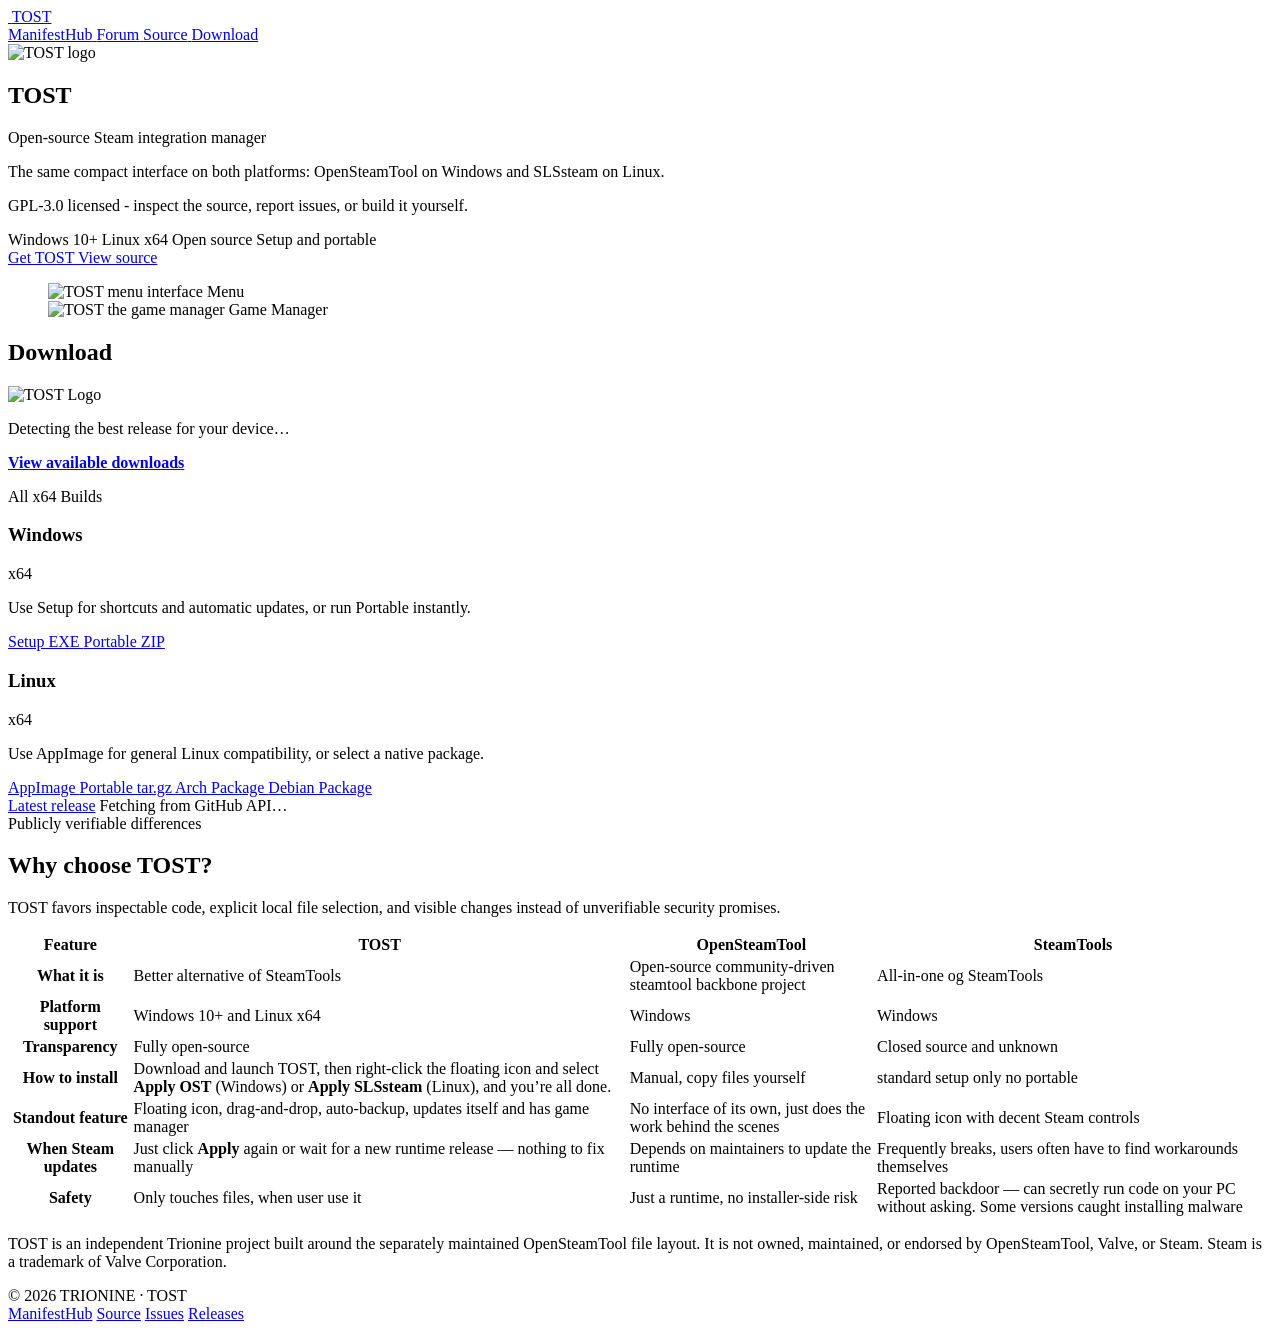
==== tost/index.html @ 63d1abe6 "feat: add lua-map.json dataset and update database search pages and documentation" ====
<!doctype html>
<html lang="en">
  <head>
    <meta charset="UTF-8" />
    <meta name="viewport" content="width=device-width, initial-scale=1.0" />
    <title>TOST - Steam integration manager for Windows and Linux</title>
    <link rel="icon" type="image/png" href="../assets/TOST/tost-logo.png" />
    <meta
      name="description"
      content="Download TOST, an open-source Steam integration manager for Windows and Linux."
    />
    <meta
      name="keywords"
      content="TOST download, OpenSteamTool, SLSsteam, Steam tools, Windows installer, Linux AppImage, portable download"
    />
    <meta name="robots" content="index, follow" />
    <link rel="canonical" href="https://manifesthub.trionine.com/tost/" />
    <meta property="og:type" content="website" />
    <meta property="og:url" content="https://manifesthub.trionine.com/tost/" />
    <meta
      property="og:title"
      content="TOST - Steam integration manager for Windows and Linux"
    />
    <meta
      property="og:description"
      content="A compact Steam integration manager for OpenSteamTool on Windows and SLSsteam on Linux."
    />
    <meta
      property="og:image"
      content="https://manifesthub.trionine.com/assets/TOST/TOST.png"
    />
    <meta property="og:site_name" content="ManifestHub" />
    <meta name="twitter:card" content="summary_large_image" />
    <meta
      name="twitter:title"
      content="TOST - Steam integration manager for Windows and Linux"
    />
    <meta
      name="twitter:description"
      content="A compact Steam integration manager for OpenSteamTool on Windows and SLSsteam on Linux."
    />
    <meta
      name="twitter:image"
      content="https://manifesthub.trionine.com/assets/TOST/TOST.png"
    />
    <script type="application/ld+json">
      {
        "@context": "https://schema.org",
        "@type": "SoftwareApplication",
        "name": "TOST",
        "applicationCategory": "UtilityApplication",
        "operatingSystem": "Windows 10, Windows 11, Linux",
        "url": "https://manifesthub.trionine.com/tost/",
        "downloadUrl": "https://github.com/sadabx/TOST/releases/latest/download/TOST-win-Setup.exe",
        "image": "https://manifesthub.trionine.com/assets/TOST/TOST.png",
        "description": "TOST is an open-source Steam integration manager for OpenSteamTool on Windows and SLSsteam on Linux."
      }
    </script>
    <link rel="preconnect" href="https://cdnjs.cloudflare.com" />
    <link
      rel="stylesheet"
      href="https://cdnjs.cloudflare.com/ajax/libs/font-awesome/7.3.0/css/all.min.css"
      integrity="sha384-sTlsophtwz/I4myskS3OIJf5VvEojkXKZyBTWZm0YD/K1pN7C5wpBPLyrsbr1SU2"
      crossorigin="anonymous"
    />
    <link rel="stylesheet" href="../src/styles/core/base.css?v=1.0" />
    <link rel="stylesheet" href="../src/styles/shared/components.css?v=1.1" />
    <link rel="stylesheet" href="../src/styles/shared/layout.css?v=1.2" />
    <link rel="stylesheet" href="../src/styles/pages/tost.css?v=1.2" />
  </head>

  <body class="tost-page">
    <nav class="site-nav" aria-label="TOST navigation">
      <a class="site-nav-brand" href="./" aria-label="TOST home">
        <img src="../assets/TOST/tost-logo.png" alt="" />
        <span>TOST</span>
      </a>
      <div class="site-nav-right">
        <div class="site-nav-links">
          <a class="site-nav-link" href="../">
            <i class="fa-solid fa-house"></i>
            <span>ManifestHub</span>
          </a>
          <a class="site-nav-link" href="../forum/">
            <i class="fa-regular fa-comments" aria-hidden="true"></i>
            <span>Forum</span>
          </a>
          <a
            class="site-nav-link"
            href="https://github.com/sadabx/TOST"
            target="_blank"
            rel="noopener noreferrer"
          >
            <i class="fa-brands fa-github"></i>
            <span>Source</span>
          </a>
          <a class="site-nav-action" href="#downloads">
            <i class="fa-solid fa-download"></i>
            Download
          </a>
        </div>
      </div>
    </nav>
    <div class="tost-shell">
      <main>
        <section class="tost-hero" aria-labelledby="tost-title">
          <div class="tost-hero-logo">
            <img src="../assets/TOST/tost-logo.png" alt="TOST logo" />
            <h1 id="tost-title">TO<span>ST</span></h1>
          </div>
          <p class="tost-kicker">Open-source Steam integration manager</p>
          <p class="tost-intro">
            The same compact interface on both platforms: OpenSteamTool on
            Windows and SLSsteam on Linux.
          </p>
          <p class="tost-source-note">
            <i class="fa-brands fa-github" aria-hidden="true"></i>
            GPL-3.0 licensed - inspect the source, report issues, or build it
            yourself.
          </p>
          <div class="tost-meta" aria-label="Platform details">
            <span><i class="fa-brands fa-windows"></i> Windows 10+</span>
            <span><i class="fa-brands fa-linux"></i> Linux x64</span>
            <span><i class="fa-solid fa-code-branch"></i> Open source</span>
            <span><i class="fa-solid fa-box-open"></i> Setup and portable</span>
          </div>
          <div class="tost-hero-actions">
            <a class="tost-button btn-primary" href="#downloads">
              <i class="fa-solid fa-download"></i>
              Get TOST
            </a>
            <a
              class="tost-button btn-secondary"
              href="https://github.com/sadabx/TOST"
              target="_blank"
              rel="noopener noreferrer"
            >
              <i class="fa-brands fa-github"></i>
              View source
            </a>
          </div>
          <figure class="tost-product-shot">
            <div class="tost-product-image">
              <img
                src="../assets/TOST/TOST.png"
                alt="TOST menu interface"
                width="580"
                height="566"
              />
              <span>Menu</span>
            </div>
            <div class="tost-product-image">
              <img
                src="../assets/TOST/game-manager.png"
                alt="TOST the game manager"
                width="867"
                height="586"
              />
              <span>Game Manager</span>
            </div>
          </figure>
        </section>
        <section
          class="tost-section"
          id="downloads"
          aria-labelledby="downloads-title"
        >
          <div class="tost-download-panel">
            <div class="tost-download-title-row">
              <h2 id="downloads-title">Download</h2>
              <img src="../assets/TOST/tost-logo.png" alt="TOST Logo" />
            </div>

            <div class="tost-recommended-download">
              <p data-recommendation-copy>
                Detecting the best release for your device&hellip;
              </p>
              <a
                class="tost-recommended-button"
                data-recommended-download
                href="https://github.com/sadabx/TOST/releases/latest"
              >
                <i class="fa-solid fa-download" aria-hidden="true"></i>
                <strong data-recommended-label>View available downloads</strong>
              </a>
            </div>

            <p class="tost-other-downloads">All x64 Builds</p>
            <div class="tost-platform-grid">
              <!-- Windows Card -->
              <article class="tost-platform-card" data-platform-card="windows">
                <div class="tost-platform-heading">
                  <i class="fa-brands fa-windows" aria-hidden="true"></i>
                  <div>
                    <h3>Windows</h3>
                    <span>x64</span>
                  </div>
                  <span
                    class="tost-detected-platform"
                    data-platform-badge
                    hidden
                    >Detected</span
                  >
                </div>
                <p>
                  Use Setup for shortcuts and automatic updates, or run Portable
                  instantly.
                </p>
                <div class="tost-platform-downloads">
                  <a
                    data-release-asset="win-setup"
                    href="https://github.com/sadabx/TOST/releases/latest"
                  >
                    <i class="fa-solid fa-download" aria-hidden="true"></i>
                    Setup EXE
                  </a>
                  <a
                    data-release-asset="win-portable"
                    href="https://github.com/sadabx/TOST/releases/latest"
                  >
                    <i class="fa-solid fa-file-zipper" aria-hidden="true"></i>
                    Portable ZIP
                  </a>
                </div>
              </article>

              <!-- Linux Card -->
              <article class="tost-platform-card" data-platform-card="linux">
                <div class="tost-platform-heading">
                  <i class="fa-brands fa-linux" aria-hidden="true"></i>
                  <div>
                    <h3>Linux</h3>
                    <span>x64</span>
                  </div>
                  <span
                    class="tost-detected-platform"
                    data-platform-badge
                    hidden
                    >Detected</span
                  >
                </div>
                <p>
                  Use AppImage for general Linux compatibility, or select a
                  native package.
                </p>
                <div class="tost-platform-downloads">
                  <a
                    data-release-asset="appimage"
                    href="https://github.com/sadabx/TOST/releases/latest"
                  >
                    <i
                      class="fa-solid fa-file-arrow-down"
                      aria-hidden="true"
                    ></i>
                    AppImage
                  </a>
                  <a
                    data-release-asset="linux-portable"
                    href="https://github.com/sadabx/TOST/releases/latest"
                  >
                    <i class="fa-solid fa-file-zipper" aria-hidden="true"></i>
                    Portable tar.gz
                  </a>
                  <a
                    data-release-asset="arch"
                    href="https://github.com/sadabx/TOST/releases/latest"
                  >
                    <i class="fa-brands fa-arch-linux" aria-hidden="true"></i>
                    Arch Package
                  </a>
                  <a
                    data-release-asset="deb"
                    href="https://github.com/sadabx/TOST/releases/latest"
                  >
                    <i class="fa-brands fa-debian" aria-hidden="true"></i>
                    Debian Package
                  </a>
                </div>
              </article>
            </div>

            <div class="tost-release-meta" aria-live="polite">
              <a
                data-release-link
                href="https://github.com/sadabx/TOST/releases/latest"
                >Latest release</a
              >
              <span data-release-status>Fetching from GitHub API&hellip;</span>
            </div>
          </div>
        </section>
        <section
          class="tost-section"
          id="comparison"
          aria-labelledby="comparison-title"
        >
          <div class="tost-section-heading">
            <span class="tost-eyebrow">Publicly verifiable differences</span>
            <h2 id="comparison-title">Why choose TOST?</h2>
            <p>
              TOST favors inspectable code, explicit local file selection, and
              visible changes instead of unverifiable security promises.
            </p>
          </div>
          <div class="tost-comparison-wrap">
            <table class="tost-comparison">
              <thead>
                <tr>
                  <th scope="col">Feature</th>
                  <th scope="col">TOST</th>
                  <th scope="col">OpenSteamTool</th>
                  <th scope="col">SteamTools</th>
                </tr>
              </thead>
              <tbody>
                <tr>
                  <th scope="row">What it is</th>
                  <td>Better alternative of SteamTools</td>
                  <td>
                    Open-source community-driven steamtool backbone project
                  </td>
                  <td>All-in-one og SteamTools</td>
                </tr>
                <!-- <tr>
                  <th scope="row">Do you need anything else?</th>
                  <td>Yes, works alongside OpenSteamTool</td>
                  <td>No</td>
                  <td>No</td>
                </tr> -->
                <tr>
                  <th scope="row">Platform support</th>
                  <td class="positive">Windows 10+ and Linux x64</td>
                  <td>Windows</td>
                  <td>Windows</td>
                </tr>
                <tr>
                  <th scope="row">Transparency</th>
                  <td class="positive">Fully open-source</td>
                  <td class="positive">Fully open-source</td>
                  <td class="negative">Closed source and unknown</td>
                </tr>
                <tr>
                  <th scope="row">How to install</th>
                  <td>
                    Download and launch TOST, then right-click the floating icon
                    and select <strong>Apply OST</strong> (Windows) or
                    <strong>Apply SLSsteam</strong> (Linux), and you’re all done.
                  </td>
                  <td class="negative">Manual, copy files yourself</td>
                  <td>standard setup only no portable</td>
                </tr>
                <tr>
                  <th scope="row">Standout feature</th>
                  <td class="positive">
                    Floating icon, drag-and-drop, auto-backup, updates itself
                    and has game manager
                  </td>
                  <td>
                    No interface of its own, just does the work behind the
                    scenes
                  </td>
                  <td>Floating icon with decent Steam controls</td>
                </tr>
                <tr>
                  <th scope="row">When Steam updates</th>
                  <td class="positive">
                    Just click <strong>Apply</strong> again or wait for a new
                    runtime release &mdash; nothing to fix manually
                  </td>
                  <td>Depends on maintainers to update the runtime</td>
                  <td class="negative">
                    Frequently breaks, users often have to find workarounds
                    themselves
                  </td>
                </tr>
                <tr>
                  <th scope="row">Safety</th>
                  <td class="positive">Only touches files, when user use it</td>
                  <td>Just a runtime, no installer-side risk</td>
                  <td class="negative">
                    Reported backdoor — can secretly run code on your PC without
                    asking. Some versions caught installing malware
                  </td>
                </tr>
              </tbody>
            </table>
          </div>
          <p class="tost-note">
            TOST is an independent Trionine project built around the separately
            maintained OpenSteamTool file layout. It is not owned, maintained,
            or endorsed by OpenSteamTool, Valve, or Steam. Steam is a trademark
            of Valve Corporation.
          </p>
        </section>
      </main>
    </div>
    <footer class="tost-footer">
      <div class="tost-shell tost-footer-inner">
        <span>© 2026 TRIONINE · TOST</span>
        <div class="tost-footer-links">
          <a href="../">ManifestHub</a>
          <a
            href="https://github.com/sadabx/TOST"
            target="_blank"
            rel="noopener noreferrer"
            >Source</a
          >
          <a
            href="https://github.com/sadabx/TOST/issues"
            target="_blank"
            rel="noopener noreferrer"
            >Issues</a
          >
          <a
            href="https://github.com/sadabx/TOST/releases/latest"
            target="_blank"
            rel="noopener noreferrer"
            >Releases</a
          >
        </div>
      </div>
    </footer>
    <script src="../src/pages/tost/downloads.js?v=1.1" defer></script>
  </body>
</html>
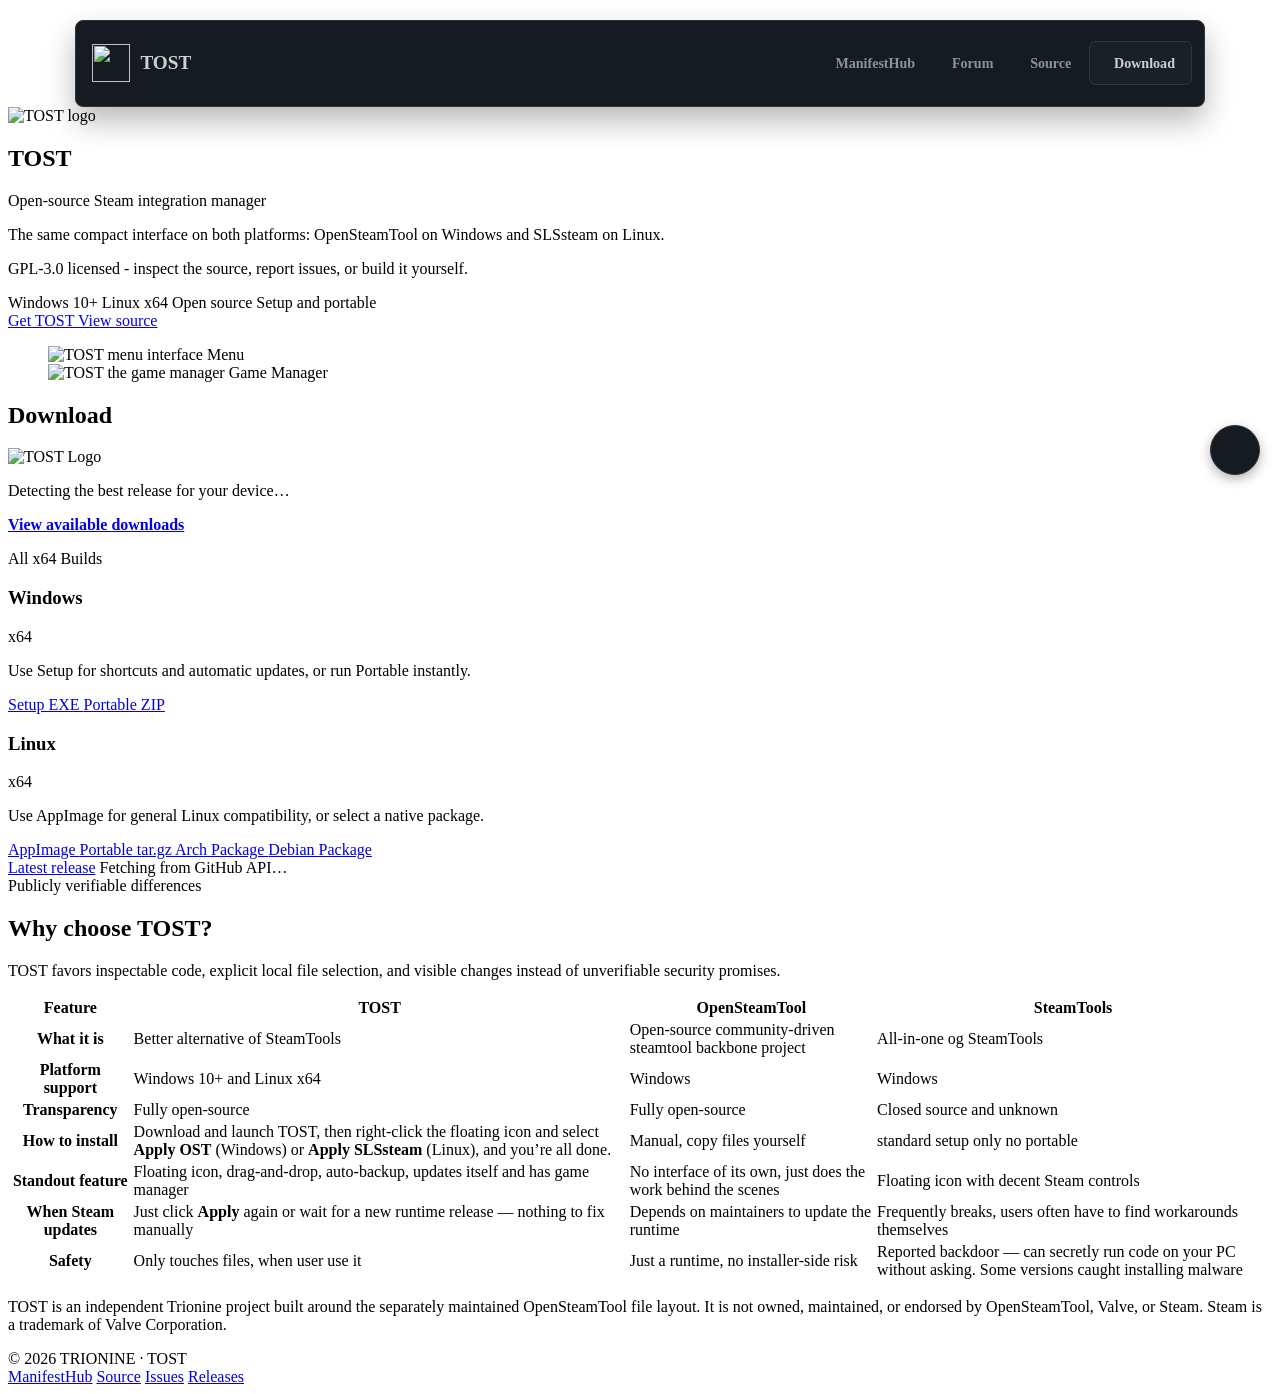
==== commit 62098026: "feat: add FAQ database schema, admin management, and UI components" ====
--- a/tost/index.html
+++ b/tost/index.html
@@ -420,6 +420,22 @@
         </div>
       </div>
     </footer>
+
+    <!-- Floating Discord Shortcut -->
+    <div class="floating-sidebar">
+      <a
+        href="https://discord.com/invite/x6AjUMngpF"
+        target="_blank"
+        rel="noopener noreferrer"
+        class="floating-btn"
+        title="Discord"
+        aria-label="Join our Discord community"
+      >
+        <i class="fab fa-discord"></i>
+        <span class="btn-label">Discord</span>
+      </a>
+    </div>
+
     <script src="../src/pages/tost/downloads.js?v=1.1" defer></script>
   </body>
 </html>
--- a/src/styles/shared/components.css
+++ b/src/styles/shared/components.css
@@ -0,0 +1,1937 @@
+/* Modals */
+.modal-overlay {
+  position: fixed;
+  top: 0;
+  left: 0;
+  width: 100%;
+  height: 100%;
+  background: rgba(1, 4, 9, 0.8);
+  display: flex;
+  justify-content: center;
+  align-items: center;
+  z-index: 1000;
+  backdrop-filter: blur(2px);
+}
+
+.modal-content {
+  background-color: #161b22;
+  border: 1px solid #30363d;
+  border-radius: 6px;
+  padding: 1.5rem;
+  max-width: 500px;
+  width: 90%;
+  box-shadow: 0 8px 24px rgba(1, 4, 9, 0.9);
+}
+
+.unsupported-icon {
+  color: #f85149;
+}
+
+.info-icon {
+  color: #58a6ff;
+}
+
+/* Warning & Notice Boxes (FAQ Notice & Denuvo DRM Alerts) */
+.warning-box {
+  background: rgba(248, 81, 73, 0.05);
+  border: 1px solid rgba(248, 81, 73, 0.2);
+  padding: 1.25rem;
+  border-radius: 8px;
+  margin-bottom: 2rem;
+  box-shadow: 0 4px 15px rgba(0, 0, 0, 0.2);
+}
+
+.warning-box-no-margin {
+  margin-bottom: 0;
+}
+
+.denuvo-warning-wrap {
+  margin: 1rem 0 1.5rem 0;
+}
+
+.warning-title {
+  color: #f85149;
+  font-weight: 700;
+  font-size: 1rem;
+  margin-bottom: 1rem;
+  display: flex;
+  align-items: center;
+  gap: 0.75rem;
+  text-transform: uppercase;
+  letter-spacing: 0.05em;
+}
+
+.warning-title-margin {
+  margin-bottom: 0.5rem;
+}
+
+.warning-text {
+  font-size: 0.85rem;
+  color: #c9d1d9;
+  margin: 0;
+  line-height: 1.45;
+}
+
+.warning-list {
+  list-style: none;
+  padding: 0;
+  margin: 0;
+  display: grid;
+  grid-template-columns: repeat(3, minmax(0, 1fr));
+  gap: 0.75rem;
+}
+
+.warning-list li {
+  display: flex;
+  align-items: flex-start;
+  gap: 0.75rem;
+  font-size: 0.85rem;
+  color: #c9d1d9;
+  line-height: 1.4;
+  padding: 0.5rem;
+  background: rgba(255, 255, 255, 0.03);
+  border-radius: 6px;
+  transition: background 0.2s;
+}
+
+.warning-list li:hover {
+  background: rgba(248, 81, 73, 0.1);
+}
+
+.warning-list i {
+  color: #f85149;
+  font-size: 1rem;
+  margin-top: 0.1rem;
+}
+
+/* Search Results */
+.search-results {
+  max-height: 400px;
+  overflow-y: auto;
+  border: 1px solid #30363d;
+  border-radius: 6px;
+  background-color: #161b22;
+  margin-top: 0.5rem;
+}
+
+.result-item {
+  display: flex;
+  align-items: center;
+  gap: 1rem;
+  padding: 0.75rem;
+  border-bottom: 1px solid #30363d;
+  transition: background 0.2s;
+  cursor: pointer;
+}
+
+.result-item:last-child {
+  border-bottom: none;
+}
+
+.result-item:hover {
+  background-color: #21262d;
+}
+
+.result-img {
+  width: 120px;
+  height: 45px;
+  object-fit: cover;
+  border-radius: 4px;
+  background: #0d1117;
+  border: 1px solid #30363d;
+}
+
+.result-info {
+  flex: 1;
+}
+
+.result-info strong {
+  display: block;
+  font-size: 0.95rem;
+  margin-bottom: 0.25rem;
+  color: #c9d1d9;
+}
+
+.result-sub {
+  font-size: 0.75rem;
+  color: #8b949e;
+  display: flex;
+  gap: 0.5rem;
+  flex-wrap: wrap;
+}
+
+.badge {
+  font-size: 0.65rem;
+  padding: 0.15rem 0.5rem;
+  border-radius: 2em;
+  font-weight: 600;
+  border: 1px solid transparent;
+}
+
+.badge-game {
+  background: transparent;
+  color: #3fb950;
+  border-color: rgba(63, 185, 80, 0.4);
+}
+
+.badge-dlc {
+  background: transparent;
+  color: #d29922;
+  border-color: rgba(210, 153, 34, 0.4);
+}
+
+.badge-software {
+  background: transparent;
+  color: #a371f7;
+  border-color: rgba(163, 113, 247, 0.4);
+}
+
+.badge-depot {
+  background: transparent;
+  color: #58a6ff;
+  border-color: rgba(88, 166, 255, 0.4);
+}
+
+.badge-denuvo {
+  background: rgba(248, 81, 73, 0.1);
+  color: #f85149;
+  border-color: rgba(248, 81, 73, 0.4);
+}
+
+.badge-active {
+  background: rgba(63, 185, 80, 0.15);
+  color: #3fb950;
+  border-color: rgba(63, 185, 80, 0.4);
+}
+
+.badge-closed {
+  background: rgba(248, 81, 73, 0.15);
+  color: #f85149;
+  border-color: rgba(248, 81, 73, 0.4);
+}
+
+
+
+.no-results {
+  text-align: center;
+  color: #8b949e;
+  padding: 2rem;
+}
+
+.hidden {
+  display: none !important;
+}
+
+/* File Items */
+.file-item {
+  background-color: #161b22;
+  border: 1px solid #30363d;
+  border-radius: 6px;
+  padding: 0.75rem 1rem;
+  display: flex;
+  align-items: center;
+  justify-content: space-between;
+  margin-bottom: 0.5rem;
+}
+
+.file-info {
+  display: flex;
+  align-items: center;
+  gap: 0.75rem;
+}
+
+.file-icon {
+  font-size: 1.25rem;
+  color: #8b949e;
+}
+
+.file-details {
+  display: flex;
+  flex-direction: column;
+}
+
+.file-name {
+  font-size: 0.85rem;
+  font-weight: 600;
+  color: #58a6ff;
+}
+
+.file-meta {
+  font-size: 0.75rem;
+  color: #8b949e;
+}
+
+.download-btn {
+  background-color: #21262d;
+  color: #c9d1d9;
+  border: 1px solid rgba(240, 246, 252, 0.1);
+  padding: 0.25rem 0.75rem;
+  border-radius: 6px;
+  font-size: 0.75rem;
+  font-weight: 600;
+  text-decoration: none;
+  transition: background-color 0.2s, border-color 0.2s;
+  cursor: pointer;
+}
+
+.download-btn:hover {
+  background-color: #30363d;
+  border-color: #8b949e;
+}
+
+/* Terminal Output (Legacy check) */
+.terminal-text {
+  font-family: ui-monospace, SFMono-Regular, SF Mono, Menlo, Consolas, Liberation Mono, monospace;
+  background-color: #0d1117;
+  border: 1px solid #30363d;
+  border-radius: 6px;
+  padding: 1rem;
+}
+
+/* FAQ Accordion */
+.faq-item {
+  border: 1px solid #30363d;
+  border-radius: 6px;
+  margin-bottom: 0.5rem;
+  background-color: #161b22;
+}
+
+.faq-question {
+  padding: 1rem;
+  cursor: pointer;
+  display: flex;
+  justify-content: space-between;
+  align-items: center;
+  font-weight: 600;
+  color: #c9d1d9;
+}
+
+.faq-question:hover {
+  background-color: #21262d;
+}
+
+.faq-answer {
+  padding: 0 1rem 1rem 1rem;
+  color: #8b949e;
+  font-size: 0.9rem;
+  line-height: 1.5;
+  display: none;
+  border-top: 1px solid #30363d;
+  padding-top: 1rem;
+}
+
+.faq-answer.open {
+  display: block;
+}
+
+/* Formatted elements inside FAQ answers */
+.faq-answer ul {
+  list-style-type: disc;
+  padding-left: 1.25rem;
+  margin-top: 0.5rem;
+  margin-bottom: 0.5rem;
+}
+
+.faq-answer ol {
+  list-style-type: decimal;
+  padding-left: 1.25rem;
+  margin-top: 0.5rem;
+  margin-bottom: 0.5rem;
+}
+
+.faq-answer li {
+  margin-bottom: 0.4rem;
+}
+
+.faq-answer li:last-child {
+  margin-bottom: 0;
+}
+
+.faq-answer code {
+  background-color: #161b22;
+  border: 1px solid #30363d;
+  color: #e6edf3;
+  padding: 0.2rem 0.4rem;
+  border-radius: 4px;
+  font-family: ui-monospace, SFMono-Regular, SF Mono, Menlo, Consolas, Liberation Mono, monospace;
+  font-size: 0.85em;
+  word-break: break-all;
+  user-select: all;
+  -webkit-user-select: all;
+}
+
+.faq-answer code.inline-block {
+  display: inline-block;
+  padding: 0.35rem 0.6rem;
+  margin: 0.35rem 0;
+}
+
+.faq-answer strong {
+  color: #c9d1d9;
+  font-weight: 600;
+}
+
+.faq-answer em {
+  font-style: italic;
+}
+
+.faq-answer a {
+  color: #58a6ff;
+  font-weight: 500;
+  text-decoration: none;
+}
+
+.faq-answer a:hover {
+  text-decoration: underline;
+}
+
+.faq-answer i {
+  margin-right: 0.25rem;
+}
+
+
+/* Auth Modal Premium Styles */
+.auth-modal-wrapper {
+  background: linear-gradient(145deg, #161b22, #0d1117);
+  border: 1px solid #30363d;
+  border-radius: 12px;
+  padding: 2.5rem;
+  box-shadow: 0 16px 40px rgba(0, 0, 0, 0.6), inset 0 1px 0 rgba(255, 255, 255, 0.05);
+  position: relative;
+  overflow: hidden;
+  max-width: 420px;
+  width: 90%;
+}
+
+.auth-modal-wrapper::before {
+  content: '';
+  position: absolute;
+  top: 0;
+  left: 0;
+  right: 0;
+  height: 4px;
+  background: linear-gradient(90deg, #58a6ff, #3fb950);
+}
+
+.auth-header {
+  text-align: center;
+  margin-bottom: 2rem;
+}
+
+.auth-logo {
+  width: 72px;
+  height: 72px;
+  border-radius: 14px;
+  margin: 0 auto 1rem;
+  box-shadow: 0 6px 18px rgba(0, 0, 0, 0.4);
+  display: block;
+}
+
+.auth-title {
+  font-size: 1.5rem;
+  font-weight: 800;
+  color: #c9d1d9;
+  letter-spacing: -0.025em;
+  margin-bottom: 0.25rem;
+}
+
+.auth-subtitle {
+  font-size: 0.875rem;
+  color: #8b949e;
+}
+
+.auth-input-group {
+  position: relative;
+  margin-bottom: 1.25rem;
+}
+
+.auth-input-group i {
+  position: absolute;
+  left: 1rem;
+  top: 50%;
+  transform: translateY(-50%);
+  color: #8b949e;
+  font-size: 1rem;
+  pointer-events: none;
+  transition: color 0.3s;
+}
+
+.auth-input {
+  width: 100%;
+  padding: 0.75rem 1rem 0.75rem 2.75rem;
+  background-color: #0d1117;
+  border: 1px solid #30363d;
+  color: #c9d1d9;
+  border-radius: 8px;
+  font-size: 0.95rem;
+  transition: all 0.3s ease;
+}
+
+.auth-input:focus {
+  border-color: #58a6ff;
+  box-shadow: 0 0 0 3px rgba(88, 166, 255, 0.2);
+  outline: none;
+}
+
+.auth-input-group:focus-within i {
+  color: #58a6ff;
+}
+
+.auth-submit-btn {
+  width: 100%;
+  padding: 0.75rem;
+  border-radius: 6px;
+  font-weight: 600;
+  font-size: 1rem;
+  background-color: #238636;
+  color: #ffffff;
+  border: 1px solid rgba(240, 246, 252, 0.1);
+  box-shadow: 0 1px 0 rgba(27, 31, 36, 0.1);
+  transition: background-color 0.2s cubic-bezier(0.3, 0, 0.5, 1);
+  cursor: pointer;
+  margin-top: 0.5rem;
+}
+
+.auth-submit-btn:hover {
+  background-color: #2ea043;
+  border-color: rgba(240, 246, 252, 0.1);
+}
+
+.auth-submit-btn:active {
+  background-color: #238636;
+  box-shadow: inset 0 1px 0 rgba(0, 0, 0, 0.2);
+}
+
+.auth-close-btn {
+  position: absolute;
+  top: 1rem;
+  right: 1rem;
+  background: none;
+  border: none;
+  color: #8b949e;
+  font-size: 1.25rem;
+  cursor: pointer;
+  transition: color 0.2s;
+}
+
+.auth-close-btn:hover {
+  color: #c9d1d9;
+}
+
+
+/* Dropdown */
+.search-dropdown {
+  background-color: #161b22;
+  border: 1px solid #30363d;
+  border-right: none;
+  color: #c9d1d9;
+  border-top-left-radius: 6px;
+  border-bottom-left-radius: 6px;
+  padding: 0 1rem;
+  outline: none;
+  font-weight: 600;
+}
+
+.search-input-wrapper {
+  position: relative;
+  flex: 1;
+  display: flex;
+  align-items: stretch;
+}
+
+.search-icon-wrapper {
+  position: absolute;
+  left: 0.85rem;
+  top: 0;
+  bottom: 0;
+  display: flex;
+  align-items: center;
+  justify-content: center;
+  pointer-events: none;
+  z-index: 10;
+}
+
+#searchIcon {
+  color: #8b949e;
+  font-size: 0.95rem;
+  display: block;
+}
+
+.search-input-combo {
+  width: 100%;
+  padding: 0.6rem 0.75rem 0.6rem 2.6rem !important;
+  font-size: 0.9rem;
+  border-top-left-radius: 0;
+  border-bottom-left-radius: 0;
+}
+
+.top-nav {
+  background-color: #010409;
+  padding: 0.75rem 1.25rem;
+  border-bottom: 1px solid #30363d;
+}
+
+/* User dropdown */
+.user-dropdown {
+  position: absolute;
+  right: 0;
+  top: calc(100% + 6px);
+  background-color: #161b22;
+  border: 1px solid #30363d;
+  border-radius: 6px;
+  min-width: 210px;
+  box-shadow: 0 8px 24px rgba(1, 4, 9, 0.9);
+  z-index: 999;
+  overflow: hidden;
+}
+
+/* Shared site navigation */
+.site-nav {
+  position: relative;
+  z-index: 1001;
+  display: flex;
+  align-items: center;
+  justify-content: space-between;
+  width: min(100% - 2rem, 1100px);
+  min-height: 64px;
+  margin: 1.25rem auto 0;
+  padding: 0.65rem 0.75rem 0.65rem 1rem;
+  background: #161b22;
+  border: 1px solid #30363d;
+  border-radius: 8px;
+  box-shadow: 0 14px 30px rgba(0, 0, 0, 0.28);
+}
+
+.site-nav-brand,
+.site-nav-right,
+.site-nav-links,
+.site-nav-link,
+.site-nav-action {
+  display: inline-flex;
+  align-items: center;
+}
+
+.site-nav-brand,
+.site-nav-link,
+.site-nav-action {
+  color: #c9d1d9;
+  text-decoration: none;
+}
+
+.site-nav-brand {
+  gap: 0.65rem;
+  flex: 0 0 auto;
+  font-weight: 800;
+}
+
+.site-nav-brand img {
+  width: 38px;
+  height: 38px;
+  object-fit: contain;
+}
+
+.site-nav-brand span {
+  font-size: 1.2rem;
+}
+.logo-tn {
+  color: #238636;
+}
+
+
+.site-nav-right {
+  min-width: 0;
+  gap: 0.35rem;
+}
+
+.site-nav-links {
+  gap: 0.35rem;
+}
+
+.site-nav-link {
+  justify-content: center;
+  gap: 0.45rem;
+  min-height: 40px;
+  padding: 0 0.75rem;
+  color: #8b949e;
+  border-radius: 6px;
+  font-size: 0.88rem;
+  font-weight: 600;
+}
+
+.site-nav-link:hover {
+  color: #c9d1d9;
+  background: #21262d;
+}
+
+.site-nav-action {
+  justify-content: center;
+  gap: 0.5rem;
+  min-height: 42px;
+  padding: 0 1rem;
+  background: #1b2027;
+  border: 1px solid #30363d;
+  border-radius: 6px;
+  font-size: 0.88rem;
+  font-weight: 700;
+}
+
+.site-nav-action:hover {
+  color: #f0f6fc;
+  background: #252b33;
+  border-color: #4b5561;
+}
+
+.site-nav-action .fa-download {
+  color: #3fb950;
+}
+
+.site-nav-link .fa-discord {
+  color: #a371f7;
+}
+
+.site-nav-account {
+  flex: 0 0 auto;
+  margin-left: 0.4rem;
+  padding-left: 0.75rem;
+  border-left: 1px solid #30363d;
+}
+
+@media (max-width: 800px) {
+  .site-nav {
+    width: calc(100% - 1rem);
+    margin-top: 0.75rem;
+  }
+
+  .site-nav-link span {
+    display: none;
+  }
+
+  .site-nav-link {
+    padding-inline: 0.65rem;
+  }
+
+  .site-nav-account {
+    gap: 0.45rem;
+    margin-left: 0.25rem;
+    padding-left: 0.6rem;
+  }
+
+  .site-nav-account .viewer-icon {
+    display: none;
+  }
+
+  .site-nav-account #authSection {
+    gap: 0.4rem;
+  }
+
+  .site-nav-account #authSection .btn-primary,
+  .site-nav-account #authSection .btn-secondary {
+    padding-inline: 0.6rem;
+  }
+}
+
+@media (max-width: 520px) {
+  .site-nav {
+    padding-left: 0.7rem;
+  }
+
+  .site-nav-brand span,
+  .site-nav-link {
+    display: none;
+  }
+}
+
+/* Floating project shortcuts */
+.floating-sidebar {
+  position: fixed;
+  right: 1.25rem;
+  top: 50%;
+  z-index: 1000;
+  display: flex;
+  flex-direction: column;
+  align-items: flex-end;
+  gap: 0.75rem;
+  transform: translateY(-50%);
+}
+
+.floating-btn {
+  position: relative;
+  display: flex;
+  align-items: center;
+  justify-content: center;
+  width: 48px;
+  height: 48px;
+  overflow: hidden;
+  color: #c9d1d9;
+  text-decoration: none;
+  background-color: #161b22;
+  border: 1px solid #30363d;
+  border-radius: 50%;
+  box-shadow: 0 4px 12px rgba(0, 0, 0, 0.3);
+  transition: width 0.3s cubic-bezier(0.4, 0, 0.2, 1), background-color 0.2s,
+    border-color 0.2s, border-radius 0.3s;
+}
+
+.floating-btn i {
+  flex: 0 0 auto;
+  font-size: 1.25rem;
+  transition: transform 0.3s;
+}
+
+.floating-btn:hover {
+  width: 140px;
+  padding-left: 1.1rem;
+  justify-content: flex-start;
+  background-color: #21262d;
+  border-color: #8b949e;
+  border-radius: 30px;
+}
+
+.floating-btn:hover i {
+  transform: scale(1.1);
+}
+
+.btn-label {
+  max-width: 0;
+  overflow: hidden;
+  opacity: 0;
+  white-space: nowrap;
+  pointer-events: none;
+  font-size: 0.875rem;
+  font-weight: 600;
+  transition: max-width 0.3s, opacity 0.2s;
+}
+
+.floating-btn:hover .btn-label {
+  max-width: 100px;
+  margin-left: 0.5rem;
+  opacity: 1;
+}
+
+.floating-btn .fa-database {
+  color: #58a6ff;
+}
+
+.floating-btn .fa-discord {
+  color: #a371f7;
+}
+
+@media (max-width: 768px) {
+  .floating-sidebar {
+    right: auto;
+    bottom: calc(0.9rem + env(safe-area-inset-bottom));
+    left: 50%;
+    top: auto;
+    flex-direction: row;
+    align-items: center;
+    gap: 0.5rem;
+    padding: 0.5rem;
+    background: rgba(13, 17, 23, 0.95);
+    border: 1px solid #30363d;
+    border-radius: 999px;
+    box-shadow: 0 12px 30px rgba(0, 0, 0, 0.45);
+    transform: translateX(-50%);
+  }
+
+  .floating-btn,
+  .floating-btn:hover {
+    width: 42px;
+    height: 42px;
+    padding-left: 0;
+    justify-content: center;
+  }
+
+  .floating-btn:hover {
+    border-radius: 50%;
+  }
+
+  .floating-btn i {
+    font-size: 1rem;
+  }
+
+  .btn-label {
+    display: none;
+  }
+}
+
+#authSection {
+  display: flex;
+  gap: 0.75rem;
+  align-items: center;
+}
+
+#authSection .btn-primary,
+#authSection .btn-secondary {
+  padding: 0.25rem 0.75rem;
+  border-radius: 6px;
+  font-size: 0.875rem;
+  font-weight: 600;
+  transition: background-color 0.2s, border-color 0.2s, box-shadow 0.2s;
+  cursor: pointer;
+  border: 1px solid #30363d;
+  box-shadow: 0 1px 0 rgba(27, 31, 36, 0.1);
+}
+
+#authSection .btn-primary {
+  background-color: #238636;
+  color: #ffffff;
+  border-color: rgba(240, 246, 252, 0.1);
+}
+
+#authSection .btn-primary:hover {
+  background-color: #2ea043;
+}
+
+#authSection .btn-secondary {
+  background-color: #21262d;
+  color: #c9d1d9;
+}
+
+#authSection .btn-secondary:hover {
+  background-color: #30363d;
+  border-color: #8b949e;
+}
+
+#authSection .btn-primary:active,
+#authSection .btn-secondary:active {
+  transform: translateY(0);
+  box-shadow: inset 0 1px 0 rgba(0, 0, 0, 0.2);
+}
+
+/* User Profile Button in authSection */
+#userMenuBtn {
+  box-shadow: 0 4px 12px rgba(0, 0, 0, 0.4);
+  transition: transform 0.2s;
+}
+
+#userMenuBtn:hover {
+  transform: translateY(-1px);
+  background-color: #30363d !important;
+}
+
+/* Auth Modal Styles */
+.forgot-password-wrap {
+  text-align: right;
+  margin-top: -0.5rem;
+  margin-bottom: 1rem;
+  font-size: 0.8rem;
+}
+
+.forgot-password-btn {
+  background: none;
+  border: none;
+  color: #58a6ff;
+  cursor: pointer;
+  padding: 0;
+}
+
+.forgot-password-btn:hover {
+  text-decoration: underline;
+}
+
+/* Sidebar Trending / Popular Downloads */
+.trending-title {
+  color: #c9d1d9;
+  font-size: 1rem;
+  border-bottom: 1px solid #30363d;
+  padding-bottom: 0.5rem;
+  margin-top: 0;
+}
+
+.trending-loading {
+  color: #8b949e;
+}
+
+/* Footer Tagline */
+.donate-tagline {
+  margin-bottom: 8px;
+}
+
+/* Community Poll Custom Styles */
+.poll-option-btn {
+  background: #21262d;
+  border: 1px solid #30363d;
+  color: #c9d1d9;
+  padding: 0.5rem 1rem;
+  border-radius: 6px;
+  font-size: 0.9rem;
+  font-weight: 500;
+  cursor: pointer;
+  transition: background-color 0.2s, border-color 0.2s;
+  min-width: 100px;
+  text-align: center;
+  outline: none;
+}
+
+.poll-option-btn:hover:not(:disabled) {
+  background: #30363d;
+  border-color: #8b949e;
+}
+
+.poll-option-btn:disabled {
+  opacity: 0.6;
+  cursor: not-allowed;
+}
+
+.poll-result-row {
+  display: flex;
+  flex-direction: column;
+  gap: 0.25rem;
+}
+
+.poll-result-header {
+  display: flex;
+  justify-content: space-between;
+  font-size: 0.875rem;
+  color: #c9d1d9;
+}
+
+.poll-result-bar-bg {
+  background: #21262d;
+  border-radius: 4px;
+  height: 8px;
+  width: 100%;
+  overflow: hidden;
+}
+
+.poll-result-bar-fill {
+  background: #58a6ff;
+  height: 100%;
+  border-radius: 4px;
+  width: 0%;
+  transition: width 0.8s cubic-bezier(0.4, 0, 0.2, 1);
+}
+
+.poll-result-row.user-voted .poll-result-bar-fill {
+  background: #3fb950;
+  /* Highlight option the user voted for */
+}
+
+/* Admin Poll Manager items */
+.admin-poll-card {
+  background: #161b22;
+  border: 1px solid #30363d;
+  border-radius: 6px;
+  padding: 1rem;
+  display: flex;
+  justify-content: space-between;
+  align-items: center;
+  gap: 1.5rem;
+  margin-top: 0.75rem;
+}
+
+.admin-poll-info {
+  flex: 1;
+}
+
+.admin-poll-actions {
+  display: flex;
+  align-items: center;
+  gap: 0.5rem;
+  flex-shrink: 0;
+}
+
+.poll-edit-form-wrap {
+  flex: 1;
+  display: flex;
+  flex-direction: column;
+  gap: 0.5rem;
+}
+
+.poll-edit-input {
+  background: #0d1117;
+  border: 1px solid #30363d;
+  border-radius: 4px;
+  color: #c9d1d9;
+  padding: 0.35rem 0.5rem;
+  font-size: 0.875rem;
+  width: 100%;
+  box-sizing: border-box;
+}
+
+.poll-edit-input:focus {
+  border-color: #58a6ff;
+  outline: none;
+}
+
+/* Homepage Poll Layout classes */
+.poll-card {
+  background: #161b22;
+  border: 1px solid #30363d;
+  border-radius: 6px;
+  padding: 1.25rem;
+  margin-bottom: 2rem;
+  box-shadow: 0 4px 15px rgba(0, 0, 0, 0.2);
+}
+
+.poll-header {
+  display: flex;
+  align-items: center;
+  justify-content: space-between;
+  margin-bottom: 1rem;
+}
+
+.poll-title {
+  font-size: 1.1rem;
+  font-weight: 700;
+  color: #c9d1d9;
+  margin: 0;
+  display: flex;
+  align-items: center;
+  gap: 0.5rem;
+}
+
+.poll-minimize-btn {
+  background: none;
+  border: none;
+  color: #8b949e;
+  cursor: pointer;
+  padding: 4px;
+  font-size: 0.9rem;
+  display: flex;
+  align-items: center;
+  justify-content: center;
+  transition: color 0.2s ease, transform 0.3s ease;
+}
+
+.poll-minimize-btn:hover {
+  color: #58a6ff;
+}
+
+.poll-card.minimized {
+  padding-bottom: 0.75rem;
+  margin-bottom: 1.5rem;
+}
+
+.poll-card.minimized .poll-header {
+  margin-bottom: 0;
+}
+
+.poll-card.minimized .poll-minimize-btn {
+  transform: rotate(180deg);
+}
+
+.poll-body {
+  transition: max-height 0.3s ease, opacity 0.3s ease;
+}
+
+.poll-body.collapsed {
+  display: none;
+}
+
+.poll-question {
+  font-size: 1rem;
+  color: #e6edf3;
+  margin-bottom: 1.25rem;
+  font-weight: 600;
+  line-height: 1.4;
+}
+
+.poll-vote-interface {
+  display: flex;
+  flex-direction: column;
+  gap: 0.75rem;
+}
+
+.poll-options-container {
+  display: flex;
+  gap: 0.75rem;
+  flex-wrap: wrap;
+}
+
+.poll-auth-warning {
+  font-size: 0.8rem;
+  color: #8b949e;
+  margin-top: 0.5rem;
+  display: flex;
+  align-items: center;
+  gap: 0.35rem;
+}
+
+.poll-auth-warning button {
+  background: none;
+  border: none;
+  padding: 0;
+  font: inherit;
+  cursor: pointer;
+  color: #58a6ff;
+}
+
+.poll-auth-warning button:hover {
+  text-decoration: underline;
+}
+
+.poll-results-interface {
+  display: flex;
+  flex-direction: column;
+  gap: 1rem;
+}
+
+.poll-results-container {
+  display: flex;
+  flex-direction: column;
+  gap: 0.75rem;
+}
+
+.poll-results-footer {
+  display: flex;
+  align-items: center;
+  justify-content: space-between;
+  font-size: 0.8rem;
+  color: #8b949e;
+  margin-top: 0.5rem;
+  border-top: 1px solid #21262d;
+  padding-top: 0.75rem;
+}
+
+.poll-vote-receipt {
+  color: #58a6ff;
+}
+
+/* Extracted Layout & Styling Utilities */
+
+/* Game Info / Panel Header Classes */
+.game-info-title-wrap {
+  display: flex;
+  align-items: center;
+  gap: 0.5rem;
+  flex-wrap: wrap;
+}
+
+.game-info-name {
+  margin: 0;
+}
+
+.game-info-id {
+  margin: 0.25rem 0 0 0;
+}
+
+
+
+/* Profile Gate (Auth Screen) Classes */
+.profile-gate-wrap {
+  text-align: center;
+  padding-top: 5rem;
+}
+
+.profile-gate-logo {
+  width: 200px;
+  height: auto;
+  margin-bottom: 1.25rem;
+  border-radius: 0;
+  filter: drop-shadow(0 8px 24px rgba(0, 0, 0, 0.6));
+}
+
+.profile-gate-title {
+  font-size: 1.5rem;
+  margin-bottom: 0.5rem;
+  color: #c9d1d9;
+  font-weight: 700;
+}
+
+.profile-gate-subtitle {
+  color: #8b949e;
+  margin-bottom: 2rem;
+}
+
+.profile-gate-btn-group {
+  display: flex;
+  justify-content: center;
+  gap: 1rem;
+}
+
+.profile-gate-btn-padding {
+  padding: 0.6rem 1.5rem;
+  font-size: 1rem;
+}
+
+.profile-gate-back {
+  margin-top: 3rem;
+}
+
+.profile-gate-back a {
+  color: #58a6ff;
+  text-decoration: none;
+  font-size: 0.9rem;
+}
+
+/* Auth Modal Specific Classes */
+.forgot-password-wrap {
+  text-align: right;
+  margin-top: -0.5rem;
+  margin-bottom: 1rem;
+  font-size: 0.8rem;
+}
+
+.forgot-password-btn {
+  background: none;
+  border: none;
+  color: #58a6ff;
+  cursor: pointer;
+  padding: 0;
+}
+
+.auth-error-wrap {
+  color: #f85149;
+  font-size: 0.875rem;
+  margin-top: 1rem;
+  text-align: center;
+}
+
+.auth-switch-wrap {
+  margin-top: 1.5rem;
+  text-align: center;
+  font-size: 0.875rem;
+  color: #8b949e;
+}
+
+.auth-switch-btn {
+  background: none;
+  border: none;
+  color: #58a6ff;
+  font-weight: 600;
+  cursor: pointer;
+  padding: 0 0.25rem;
+}
+
+/* Account Settings Panel Classes */
+.settings-card {
+  background: #161b22;
+  border: 1px solid #30363d;
+  border-radius: 6px;
+  padding: 1rem 1.25rem;
+  margin-bottom: 1.5rem;
+  font-size: 0.875rem;
+}
+
+.settings-row {
+  display: flex;
+  justify-content: space-between;
+  align-items: center;
+  margin-bottom: 1rem;
+}
+
+.settings-row-last {
+  display: flex;
+  justify-content: space-between;
+  align-items: center;
+}
+
+.settings-label {
+  font-weight: 600;
+  margin-bottom: 0.2rem;
+}
+
+.settings-value {
+  color: #8b949e;
+}
+
+.settings-btn {
+  padding: 0.25rem 0.75rem;
+  font-size: 0.8rem;
+}
+
+.danger-card-title {
+  font-size: 0.9rem;
+}
+
+/* Admin Management Dashboard Helpers */
+.admin-duration-inputs {
+  display: flex;
+  gap: 0.5rem;
+  align-items: center;
+}
+
+.admin-list-container {
+  display: flex;
+  flex-direction: column;
+  gap: 0.75rem;
+}
+
+.admin-list-empty {
+  color: #8b949e;
+  text-align: center;
+  padding: 1.5rem;
+  background: #161b22;
+  border: 1px solid #30363d;
+  border-radius: 6px;
+}
+
+.admin-poll-input-col-2 {
+  flex: 2;
+}
+
+.admin-poll-input-col-1 {
+  flex: 1;
+}
+
+.admin-poll-submit-btn {
+  height: 38px;
+  display: flex;
+  align-items: center;
+  justify-content: center;
+  gap: 0.5rem;
+  padding: 0 1rem;
+  border-radius: 6px;
+  font-weight: 600;
+}
+
+/* Modal text / layout adjustments */
+.modal-text-muted {
+  color: #8b949e;
+  font-size: 0.875rem;
+  margin-bottom: 1rem;
+}
+
+.modal-btn-full {
+  width: 100%;
+}
+
+.modal-confirm-msg {
+  color: #8b949e;
+  font-size: 0.9rem;
+}
+
+.settings-back-wrap {
+  margin-bottom: 2rem;
+}
+
+.settings-back-link {
+  color: #8b949e;
+  text-decoration: none;
+  font-size: 0.9rem;
+}
+
+.profile-email-text {
+  color: #8b949e;
+  font-size: 0.9rem;
+  margin-bottom: 0.25rem;
+}
+
+.user-hero-action {
+  margin-left: auto;
+}
+
+.text-danger {
+  color: #f85149 !important;
+}
+
+.text-success {
+  color: #A371F7 !important;
+}
+
+.admin-section-subtitle {
+  font-weight: 600;
+  margin-bottom: 0.75rem;
+  font-size: 1rem;
+}
+
+.admin-section-divider {
+  margin-top: 2.5rem;
+  border-top: 1px solid #21262d;
+  padding-top: 1.5rem;
+}
+
+.w-full {
+  width: 100%;
+}
+
+.mb-6 {
+  margin-bottom: 1.5rem !important;
+}
+
+.text-light {
+  color: #c9d1d9 !important;
+}
+
+.flex-align-center-gap {
+  display: flex;
+  align-items: center;
+  gap: 0.5rem;
+}
+
+.confirm-modal-size {
+  max-width: 380px;
+}
+
+.admin-submit-btn-circle i {
+  font-size: 0.8rem;
+}
+
+/* User menu dropdown classes */
+.user-menu-wrap {
+  position: relative;
+}
+
+.user-menu-btn {
+  display: flex;
+  align-items: center;
+  gap: 0.5rem;
+  background: #21262d;
+  border: 1px solid #30363d;
+  border-radius: 6px;
+  padding: 0.3rem 0.6rem;
+  cursor: pointer;
+  color: #c9d1d9;
+  font-size: 0.875rem;
+  font-weight: 600;
+}
+
+.user-menu-avatar {
+  width: 20px;
+  height: 20px;
+  background: #238636;
+  border-radius: 50%;
+  display: flex;
+  align-items: center;
+  justify-content: center;
+  font-size: 0.7rem;
+  color: white;
+}
+
+.user-menu-chevron {
+  font-size: 0.7rem;
+  color: #8b949e;
+}
+
+.user-dropdown-header {
+  padding: 0.75rem 1rem;
+  border-bottom: 1px solid #30363d;
+  font-size: 0.8rem;
+  color: #8b949e;
+}
+
+.user-dropdown-email {
+  color: #c9d1d9;
+}
+
+.user-dropdown-link {
+  display: flex;
+  align-items: center;
+  gap: 0.6rem;
+  padding: 0.6rem 1rem;
+  font-size: 0.875rem;
+  color: #c9d1d9;
+  text-decoration: none;
+  transition: background-color 0.2s ease;
+}
+
+.user-dropdown-link:hover {
+  background-color: #21262d;
+}
+
+.user-dropdown-divider {
+  border-top: 1px solid #30363d;
+}
+
+.user-dropdown-btn {
+  display: flex;
+  align-items: center;
+  gap: 0.6rem;
+  padding: 0.6rem 1rem;
+  font-size: 0.875rem;
+  color: #f85149;
+  background: none;
+  border: none;
+  cursor: pointer;
+  width: 100%;
+  text-align: left;
+  transition: background-color 0.2s ease;
+}
+
+.user-dropdown-btn:hover {
+  background-color: #21262d;
+}
+
+.user-dropdown-icon {
+  width: 1rem;
+}
+
+.auth-btn-small {
+  padding: 0.25rem 0.75rem;
+  border-radius: 6px;
+  font-size: 0.875rem;
+  font-weight: 600;
+}
+
+/* Extracted Admin Panel, Polls & Table Utilities */
+
+.fw-500 {
+  font-weight: 500 !important;
+}
+
+.text-muted {
+  color: #8b949e !important;
+}
+
+.text-xs {
+  font-size: 0.75rem !important;
+}
+
+.text-sm {
+  font-size: 0.85rem !important;
+}
+
+.ml-2 {
+  margin-left: 8px !important;
+}
+
+.status-msg-box {
+  text-align: center;
+  padding: 1.5rem;
+  background: #161b22;
+  border: 1px solid #30363d;
+  border-radius: 6px;
+}
+
+.status-msg-error {
+  color: #f85149;
+}
+
+.status-msg-info {
+  color: #8b949e;
+}
+
+/* Announcement Editor and List styling */
+.ann-item-body {
+  flex: 1;
+  padding-right: 1rem;
+  text-align: left;
+}
+
+.ann-item-message {
+  font-weight: 500;
+  margin-bottom: 0.25rem;
+}
+
+.ann-item-message.expired {
+  color: #8b949e;
+}
+
+.ann-item-message.active {
+  color: #c9d1d9;
+}
+
+.ann-item-expiry {
+  font-size: 0.75rem;
+  color: #8b949e;
+}
+
+.ann-actions-wrap {
+  display: flex;
+  align-items: center;
+  gap: 0.5rem;
+}
+
+.ann-action-btn-small {
+  display: inline-flex;
+  align-items: center;
+  justify-content: center;
+  min-width: 30px;
+  height: 28px;
+  padding: 0 0.45rem;
+  font-size: 0.8rem;
+  border-radius: 6px;
+  line-height: 1;
+}
+
+.ann-edit-form-wrap {
+  flex: 1;
+  padding-right: 1rem;
+  text-align: left;
+  display: flex;
+  flex-direction: column;
+  gap: 0.5rem;
+}
+
+.ann-edit-input {
+  background: #0d1117;
+  border: 1px solid #30363d;
+  border-radius: 4px;
+  color: #c9d1d9;
+  padding: 0.35rem 0.5rem;
+  font-size: 0.875rem;
+  width: 100%;
+}
+
+.ann-edit-dur-flex {
+  display: flex;
+  align-items: center;
+  gap: 0.75rem;
+  flex-wrap: wrap;
+}
+
+.ann-edit-dur-wrap {
+  gap: 0.25rem;
+  align-items: center;
+}
+
+.ann-select-label-small {
+  font-size: 0.75rem;
+}
+
+.ann-select-small {
+  font-size: 0.75rem;
+}
+
+/* Admin Poll Management Classes */
+.poll-item-header {
+  display: flex;
+  align-items: center;
+  gap: 0.5rem;
+  flex-wrap: wrap;
+}
+
+.poll-item-question {
+  color: #c9d1d9;
+  font-size: 0.95rem;
+}
+
+.poll-item-badge {
+  font-size: 0.65rem;
+  border-radius: 2em;
+  padding: 0.15rem 0.5rem;
+}
+
+.poll-item-badge.active {
+  background: rgba(63, 185, 80, 0.15);
+  color: #3fb950;
+  border-color: rgba(63, 185, 80, 0.4);
+}
+
+.poll-item-badge.inactive {
+  background: rgba(248, 81, 73, 0.15);
+  color: #f85149;
+  border-color: rgba(248, 81, 73, 0.4);
+}
+
+.poll-item-meta {
+  font-size: 0.8rem;
+  color: #8b949e;
+  margin-top: 0.35rem;
+}
+
+.poll-action-btn-small {
+  display: inline-flex;
+  align-items: center;
+  justify-content: center;
+  min-width: 30px;
+  height: 28px;
+  padding: 0 0.45rem;
+  font-size: 0.8rem;
+  border-radius: 6px;
+  line-height: 1;
+}
+
+.announcement-item {
+  display: flex;
+  justify-content: space-between;
+  align-items: center;
+  background: #161b22;
+  border: 1px solid #30363d;
+  border-radius: 6px;
+  padding: 0.75rem 1rem;
+  font-size: 0.875rem;
+  margin-top: 0.5rem;
+}
+
+.admin-expiration-capsule-small {
+  height: 32px !important;
+  padding: 0.15rem 0.5rem !important;
+  gap: 0.5rem !important;
+}
+
+/* FAQ Manager Styles */
+.faq-manage-item {
+  display: flex;
+  justify-content: space-between;
+  align-items: flex-start;
+  gap: 1rem;
+  background: #161b22;
+  border: 1px solid #30363d;
+  border-radius: 6px;
+  padding: 0.85rem 1rem;
+  font-size: 0.875rem;
+  margin-top: 0.5rem;
+  transition: border-color 0.2s;
+}
+
+.faq-manage-item:hover {
+  border-color: #58a6ff;
+}
+
+.faq-manage-body {
+  flex: 1;
+  min-width: 0;
+}
+
+.faq-manage-question {
+  font-weight: 600;
+  color: #f0f6fc;
+  margin-bottom: 0.35rem;
+}
+
+.faq-manage-answer-preview {
+  font-size: 0.8rem;
+  color: #8b949e;
+  line-height: 1.45;
+  max-height: 4.5rem;
+  overflow: hidden;
+  text-overflow: ellipsis;
+  display: -webkit-box;
+  -webkit-line-clamp: 3;
+  -webkit-box-orient: vertical;
+}
+
+.faq-manage-answer-preview code {
+  background: rgba(110, 118, 129, 0.4);
+  padding: 0.1em 0.3em;
+  border-radius: 4px;
+}
+
+.faq-manage-answer-preview a {
+  color: #58a6ff;
+}
+
+.faq-manage-actions {
+  display: flex;
+  align-items: center;
+  gap: 0.4rem;
+  flex-shrink: 0;
+}
+
+.faq-toolbar-btns {
+  display: flex;
+  align-items: center;
+  gap: 0.25rem;
+}
+
+.btn-toolbar {
+  background: #21262d;
+  border: 1px solid #30363d;
+  color: #c9d1d9;
+  border-radius: 4px;
+  padding: 0.15rem 0.45rem;
+  font-size: 0.75rem;
+  cursor: pointer;
+  transition: all 0.2s;
+  min-width: 24px;
+  text-align: center;
+}
+
+.btn-toolbar:hover {
+  background: #30363d;
+  color: #58a6ff;
+  border-color: #8b949e;
+}
+
+/* Toggle Switch Component (Active / Inactive) */
+.admin-toggle-switch,
+.faq-toggle-switch {
+  position: relative;
+  display: inline-flex;
+  align-items: center;
+  width: 50px;
+  height: 26px;
+  cursor: pointer;
+  user-select: none;
+  flex-shrink: 0;
+}
+
+.admin-toggle-switch input,
+.faq-toggle-switch input {
+  opacity: 0;
+  width: 0;
+  height: 0;
+  position: absolute;
+}
+
+.admin-toggle-slider,
+.faq-toggle-slider {
+  position: absolute;
+  top: 0;
+  left: 0;
+  right: 0;
+  bottom: 0;
+  background-color: #282e38;
+  border: 1px solid #3d4450;
+  border-radius: 26px;
+  transition: all 0.25s cubic-bezier(0.4, 0, 0.2, 1);
+  display: flex;
+  align-items: center;
+  justify-content: space-between;
+  padding: 0 6px;
+  box-sizing: border-box;
+}
+
+/* White circular slider knob */
+.admin-toggle-slider::before,
+.faq-toggle-slider::before {
+  content: "";
+  position: absolute;
+  height: 18px;
+  width: 18px;
+  left: 3px;
+  bottom: 3px;
+  background-color: #f0f6fc;
+  border-radius: 50%;
+  transition: transform 0.25s cubic-bezier(0.4, 0, 0.2, 1);
+  box-shadow: 0 2px 5px rgba(0, 0, 0, 0.4);
+  z-index: 2;
+}
+
+/* Active State (Checked) */
+.admin-toggle-switch input:checked + .admin-toggle-slider,
+.faq-toggle-switch input:checked + .faq-toggle-slider {
+  background-color: #2ea043;
+  border-color: #3fb950;
+  box-shadow: 0 0 10px rgba(46, 160, 67, 0.35);
+}
+
+.admin-toggle-switch input:checked + .admin-toggle-slider::before,
+.faq-toggle-switch input:checked + .faq-toggle-slider::before {
+  transform: translateX(24px);
+}
+
+/* Icons inside the track */
+.admin-toggle-icon-on,
+.faq-toggle-icon-on {
+  font-size: 10px;
+  color: #ffffff;
+  font-weight: 900;
+  opacity: 0;
+  transform: scale(0.6);
+  transition: all 0.2s ease;
+  z-index: 1;
+  margin-left: 1px;
+}
+
+.admin-toggle-icon-off,
+.faq-toggle-icon-off {
+  font-size: 10px;
+  color: #636e7b;
+  font-weight: 900;
+  opacity: 1;
+  transform: scale(1);
+  transition: all 0.2s ease;
+  z-index: 1;
+  margin-right: 1px;
+  margin-left: auto;
+}
+
+.admin-toggle-switch input:checked + .admin-toggle-slider .admin-toggle-icon-on,
+.faq-toggle-switch input:checked + .faq-toggle-slider .faq-toggle-icon-on {
+  opacity: 1;
+  transform: scale(1);
+}
+
+.admin-toggle-switch input:checked + .admin-toggle-slider .admin-toggle-icon-off,
+.faq-toggle-switch input:checked + .faq-toggle-slider .faq-toggle-icon-off {
+  opacity: 0;
+  transform: scale(0.6);
+}
+
+.admin-toggle-switch:hover .admin-toggle-slider,
+.faq-toggle-switch:hover .faq-toggle-slider {
+  filter: brightness(1.1);
+}
--- a/src/styles/shared/layout.css
+++ b/src/styles/shared/layout.css
@@ -0,0 +1,896 @@
+/* ===== LAYOUT UTILITIES ===== */
+.page-wrapper {
+  width: 100%;
+  max-width: 1200px;
+  margin: 2rem auto;
+  padding: 0 1rem;
+  position: relative;
+  box-sizing: border-box;
+}
+
+.header-center {
+  text-align: center;
+  margin-bottom: 2rem;
+}
+
+.header-logo-wrapper {
+  display: flex;
+  align-items: center;
+  justify-content: center;
+  gap: 1rem;
+  margin-bottom: 0.5rem;
+}
+
+.header-logo {
+  width: 72px;
+  height: 72px;
+  border-radius: 12px;
+  box-shadow: 0 6px 18px rgba(0, 0, 0, 0.5);
+}
+
+.header-title {
+  margin: 0;
+  font-size: 2.5rem;
+  font-weight: 800;
+  letter-spacing: 0;
+}
+
+.header-title span {
+  color: #3fb950;
+}
+
+.header-subtitle {
+  color: #8b949e;
+}
+
+/* ===== STATUS BOX ===== */
+#infoBox {
+  background-color: #161b22;
+  border: 1px solid #30363d;
+  border-radius: 6px;
+  padding: 0.75rem;
+  margin-bottom: 1.5rem;
+  font-size: 0.875rem;
+  display: flex;
+  align-items: center;
+  color: #8b949e;
+}
+
+#infoBox i {
+  margin-right: 0.5rem;
+}
+
+/* ===== SEARCH CONTAINER ===== */
+.search-container {
+  margin-bottom: 2rem;
+}
+
+.search-bar-wrapper {
+  display: flex;
+  align-items: stretch;
+  height: 42px;
+}
+
+#searchEngineSelect {
+  font-size: 0.875rem;
+}
+
+#legacyCheckBtn {
+  padding: 0 1rem;
+  border-radius: 0 6px 6px 0;
+  display: none;
+  font-weight: 600;
+  font-size: 0.875rem;
+  white-space: nowrap;
+}
+
+/* ===== LEGACY RESULTS SECTION ===== */
+#legacyResultsSection {
+  margin-top: 1rem;
+}
+
+#legacyTerminalOutput {
+  color: #3fb950;
+  overflow-x: auto;
+  white-space: pre-wrap;
+  font-size: 0.875rem;
+  margin: 0;
+}
+
+#legacyDownloadSection {
+  text-align: center;
+  margin-top: 1rem;
+}
+
+#legacyDownloadLink {
+  display: inline-block;
+  padding: 0.5rem 1rem;
+  border-radius: 6px;
+  font-size: 0.875rem;
+  font-weight: 600;
+  text-decoration: none;
+}
+
+#legacyDownloadLink i {
+  margin-right: 0.5rem;
+}
+
+#legacyLuaSection {
+  text-align: center;
+  margin-top: 1rem;
+}
+
+.lua-suggestion-box {
+  border: 1px solid rgba(63, 185, 80, 0.3);
+  background: rgba(63, 185, 80, 0.1);
+  padding: 1rem;
+  border-radius: 6px;
+}
+
+.lua-suggestion-text {
+  font-size: 0.875rem;
+  margin-bottom: 0.75rem;
+  color: #3fb950;
+}
+
+#legacyGenerateLuaBtn {
+  padding: 0.25rem 0.75rem;
+  font-size: 0.875rem;
+  border-radius: 6px;
+}
+
+#legacyNotFoundSection {
+  margin-top: 1rem;
+  text-align: center;
+}
+
+.error-text {
+  color: #f85149;
+  font-size: 0.875rem;
+}
+
+.error-text i {
+  margin-right: 0.5rem;
+}
+
+/* ===== SELECTED GAME PANEL ===== */
+#selectedGamePanel {
+  margin-bottom: 2rem;
+  border: 1px solid #30363d;
+  background-color: #161b22;
+  border-radius: 6px;
+  padding: 1rem;
+}
+
+.game-panel-header {
+  display: flex;
+  align-items: center;
+  justify-content: space-between;
+  margin-bottom: 1rem;
+  padding-bottom: 1rem;
+  border-bottom: 1px solid #30363d;
+  flex-wrap: wrap;
+  gap: 0.75rem;
+}
+
+.game-info-wrapper {
+  display: flex;
+  align-items: center;
+  gap: 0.75rem;
+}
+
+#selectedGameIcon {
+  width: 3rem;
+  height: 3rem;
+  border-radius: 4px;
+  border: 1px solid #30363d;
+  background-color: #0d1117;
+}
+
+#selectedGameName {
+  font-size: 1.1rem;
+  font-weight: 700;
+}
+
+#selectedGameId {
+  color: #8b949e;
+  font-size: 0.875rem;
+}
+
+#downloadAllZipBtn {
+  padding: 0.25rem 0.75rem;
+  font-size: 0.875rem;
+  border-radius: 6px;
+  display: flex;
+  align-items: center;
+  gap: 0.5rem;
+}
+
+.files-header-wrapper {
+  display: flex;
+  align-items: center;
+  justify-content: space-between;
+  margin-bottom: 0.75rem;
+}
+
+.files-header-wrapper .files-section-header {
+  margin-bottom: 0;
+}
+
+.btn-toggle-older {
+  background-color: #21262d;
+  color: #8b949e;
+  border: 1px solid rgba(240, 246, 252, 0.1);
+  padding: 0.25rem 0.65rem;
+  font-size: 0.75rem;
+  font-weight: 500;
+  border-radius: 6px;
+  cursor: pointer;
+  display: inline-flex;
+  align-items: center;
+  gap: 0.35rem;
+  transition: color 0.15s ease, border-color 0.15s ease, background-color 0.15s ease;
+}
+
+.btn-toggle-older:hover {
+  color: #c9d1d9;
+  border-color: rgba(240, 246, 252, 0.2);
+  background-color: #30363d;
+}
+
+.files-section-header {
+  font-size: 0.875rem;
+  font-weight: 600;
+  color: #8b949e;
+  margin-bottom: 0.75rem;
+}
+
+#availableFilesList {
+  display: flex;
+  flex-direction: column;
+  gap: 0.5rem;
+}
+
+/* ===== FAQ SECTION ===== */
+.faq-wrapper {
+  margin-bottom: 2rem;
+  margin-top: 2rem;
+}
+
+.faq-heading {
+  font-size: 1.25rem;
+  font-weight: 700;
+  margin-bottom: 1rem;
+  padding-bottom: 0.5rem;
+  border-bottom: 1px solid #30363d;
+  display: flex;
+  align-items: center;
+  gap: 0.5rem;
+}
+
+.faq-heading .fa-question-circle {
+  color: #58a6ff;
+}
+
+#faqContainer {
+  display: flex;
+  flex-direction: column;
+  gap: 0.5rem;
+}
+
+/* ===== MODAL STYLES ===== */
+.modal-disclaimer {
+  border: 1px solid rgba(210, 153, 34, 0.3);
+  max-width: 450px;
+}
+
+.modal-disclaimer-content {
+  text-align: center;
+  margin-bottom: 1.5rem;
+}
+
+.modal-disclaimer-icon-wrapper {
+  background: rgba(210, 153, 34, 0.1);
+  width: 60px;
+  height: 60px;
+  border-radius: 50%;
+  display: flex;
+  align-items: center;
+  justify-content: center;
+  margin: 0 auto 1rem;
+}
+
+.modal-disclaimer-icon {
+  color: #d29922;
+}
+
+.modal-disclaimer-heading {
+  color: #c9d1d9;
+}
+
+.modal-disclaimer-text {
+  color: #8b949e;
+  line-height: 1.6;
+  font-size: 0.95rem;
+  text-align: center;
+}
+
+.modal-disclaimer-checkbox-wrapper {
+  display: flex;
+  align-items: center;
+  justify-content: center;
+  gap: 0.5rem;
+  margin-bottom: 1.5rem;
+  color: #8b949e;
+  font-size: 0.85rem;
+}
+
+#dontShowAgain {
+  cursor: pointer;
+  accent-color: #238636;
+}
+
+#dontShowAgain+label {
+  cursor: pointer;
+  user-select: none;
+}
+
+#acceptDisclaimer {
+  width: 100%;
+  padding: 0.75rem;
+  border-radius: 6px;
+  font-weight: 700;
+  font-size: 1rem;
+  box-shadow: 0 4px 12px rgba(35, 134, 54, 0.3);
+}
+
+/* ===== AUTH FORM STYLES ===== */
+#authError {
+  color: #f85149;
+  font-size: 0.875rem;
+  margin-top: 1rem;
+  text-align: center;
+}
+
+.auth-form-divider {
+  margin-top: 1.5rem;
+  text-align: center;
+  font-size: 0.875rem;
+  color: #8b949e;
+}
+
+#authSwitchBtn {
+  background: none;
+  border: none;
+  color: #58a6ff;
+  font-weight: 600;
+  cursor: pointer;
+  padding: 0 0.25rem;
+}
+
+/* ===== FOOTER ===== */
+.site-footer {
+  background: #0e0e0e;
+  border-top: 1px solid #30363d;
+  padding: 40px 20px 28px;
+  margin-top: 48px;
+  position: relative;
+  font-size: 0.8rem;
+  color: #8b949e;
+  border-radius: 6px;
+}
+
+.site-footer::before {
+  content: '';
+  position: absolute;
+  top: 0;
+  left: 0;
+  right: 0;
+  height: 2px;
+  background: linear-gradient(90deg, transparent, #238636, transparent);
+  opacity: 0.8;
+}
+
+.footer-inner {
+  max-width: 1200px;
+  margin: 0 auto;
+  display: grid;
+  grid-template-columns: 2fr 1.2fr 2.2fr 1.8fr;
+  gap: 40px;
+  align-items: start;
+}
+
+/* Donate column */
+.footer-donate {
+  display: flex;
+  flex-direction: column;
+  gap: 8px;
+}
+
+.donate-flex-container {
+  display: flex;
+  gap: 10px;
+  align-items: flex-start;
+}
+
+.donate-text-side {
+  display: flex;
+  flex-direction: column;
+  gap: 8px;
+  max-width: 170px;
+}
+
+.donate-qr img {
+  width: 80px;
+  height: 80px;
+  border-radius: 4px;
+  padding: 3px;
+  background: white;
+  display: block;
+}
+
+.donate-network {
+  font-size: 0.68rem;
+  font-weight: 700;
+  text-transform: uppercase;
+  letter-spacing: 0.1em;
+  color: #3fb950;
+}
+
+.donate-row {
+  display: flex;
+  align-items: center;
+  gap: 6px;
+  margin-top: 4px;
+}
+
+.donate-code {
+  font-size: 0.65rem;
+  color: #8b949e;
+  font-family: monospace;
+  background: #161b22;
+  padding: 2px 6px;
+  border-radius: 4px;
+  border: 1px solid #30363d;
+}
+
+.donate-copy {
+  font-size: 0.65rem;
+  background: #21262d;
+  border: 1px solid #30363d;
+  color: #c9d1d9;
+  padding: 2px 8px;
+  border-radius: 4px;
+  cursor: pointer;
+  transition: background 0.15s;
+  white-space: nowrap;
+}
+
+.donate-copy:hover {
+  background: #30363d;
+}
+
+/* Brand column */
+.footer-brand {
+  display: flex;
+  flex-direction: column;
+  gap: 10px;
+}
+
+.footer-logo {
+  display: flex;
+  align-items: baseline;
+  font-size: 1.2rem;
+  font-weight: 700;
+  letter-spacing: 0.01em;
+}
+.footer-logo .logo-tv {
+  color: #c9d1d9;
+}
+
+.footer-tagline {
+  font-size: 0.8rem;
+  color: #8b949e;
+  line-height: 1.6;
+}
+
+.footer-dev {
+  font-size: 0.75rem;
+  color: #8b949e;
+}
+
+.footer-dev a {
+  color: #c9d1d9;
+  text-decoration: none;
+  font-weight: 600;
+  transition: color 0.15s;
+}
+
+.footer-dev a:hover {
+  color: #238636;
+}
+
+/* Link columns */
+.footer-links,
+.footer-meta {
+  display: flex;
+  flex-direction: column;
+  gap: 8px;
+}
+
+.footer-col-label {
+  font-size: 0.68rem;
+  font-weight: 700;
+  text-transform: uppercase;
+  letter-spacing: 0.1em;
+  color: #c9d1d9;
+  margin-bottom: 4px;
+}
+
+.footer-links a {
+  font-size: 0.82rem;
+  color: #8b949e;
+  text-decoration: none;
+  transition: color 0.15s;
+  width: fit-content;
+}
+
+.footer-links a:hover {
+  color: #c9d1d9;
+  text-decoration: none;
+}
+
+.footer-note {
+  font-size: 0.78rem;
+  color: #8b949e;
+  line-height: 1.6;
+}
+
+.footer-copy {
+  font-size: 0.75rem;
+  color: #8b949e;
+  font-family: monospace;
+  margin-top: 4px;
+}
+
+/* Footer mobile */
+@media (max-width: 768px) {
+  .footer-inner {
+    grid-template-columns: 1fr 1fr;
+    gap: 32px;
+  }
+
+  .footer-brand {
+    grid-column: 1 / -1;
+  }
+}
+
+@media (max-width: 480px) {
+  .footer-inner {
+    grid-template-columns: 1fr;
+    gap: 24px;
+  }
+  .donate-flex-container {
+    flex-wrap: wrap;
+    gap: 12px;
+  }
+}
+
+@media (max-width: 768px) {
+  body {
+    overflow-x: hidden;
+    padding-bottom: 6rem;
+  }
+
+  .page-wrapper {
+    margin: 1rem auto 2rem;
+    padding: 0 0.75rem;
+  }
+
+  .header-center {
+    margin-bottom: 1.25rem;
+  }
+
+  .header-logo-wrapper {
+    flex-direction: column;
+    gap: 0.65rem;
+  }
+
+  .header-logo {
+    width: 72px;
+    height: 72px;
+  }
+
+  .header-title {
+    font-size: 1.8rem;
+  }
+
+  .header-subtitle {
+    font-size: 0.95rem;
+  }
+
+  #infoBox {
+    align-items: flex-start;
+    gap: 0.5rem;
+    line-height: 1.4;
+  }
+
+  .search-bar-wrapper {
+    flex-direction: column;
+    height: auto;
+    gap: 0.75rem;
+  }
+
+  .search-dropdown {
+    width: 100%;
+    min-height: 42px;
+    border-right: 1px solid #30363d;
+    border-radius: 6px;
+  }
+
+  .search-input-wrapper {
+    width: 100%;
+  }
+
+  .search-input-combo {
+    border-radius: 6px;
+  }
+
+  #legacyCheckBtn {
+    width: 100%;
+    border-radius: 6px;
+    padding: 0.75rem 1rem;
+  }
+
+  .search-results {
+    max-height: 320px;
+  }
+
+  .result-item {
+    flex-direction: column;
+    align-items: stretch;
+  }
+
+  .result-img {
+    width: 100%;
+    height: auto;
+    aspect-ratio: 16 / 9;
+  }
+
+  .result-sub {
+    gap: 0.35rem;
+  }
+
+  #selectedGamePanel {
+    padding: 0.85rem;
+  }
+
+  .game-panel-header {
+    align-items: stretch;
+  }
+
+  .game-info-wrapper {
+    width: 100%;
+  }
+
+  #downloadAllZipBtn {
+    width: 100%;
+    justify-content: center;
+  }
+
+  .file-item {
+    flex-direction: column;
+    align-items: stretch;
+  }
+
+  .file-info {
+    width: 100%;
+  }
+
+  .download-btn {
+    width: 100%;
+    text-align: center;
+    padding: 0.6rem 0.85rem;
+  }
+
+  .warning-list {
+    grid-template-columns: 1fr;
+  }
+
+  .warning-list li {
+    padding: 0.75rem;
+  }
+
+  .auth-modal-wrapper,
+  .modal-content {
+    width: calc(100vw - 1.5rem);
+    max-width: 100%;
+    padding: 1.25rem;
+  }
+
+  .auth-modal-wrapper {
+    border-radius: 10px;
+  }
+
+  .modal-overlay {
+    padding: 0.75rem;
+  }
+
+}
+
+@media (max-width: 480px) {
+  .page-wrapper {
+    padding: 0 0.5rem;
+  }
+
+  .header-title {
+    font-size: 1.55rem;
+  }
+
+  #infoBox,
+  .search-container,
+  #selectedGamePanel,
+  .faq-wrapper,
+  .site-footer {
+    margin-left: 0.25rem;
+    margin-right: 0.25rem;
+  }
+
+  .auth-modal-wrapper,
+  .modal-content {
+    width: calc(100vw - 1rem);
+    padding: 1rem;
+  }
+
+  .site-footer {
+    padding: 1.25rem 0.75rem;
+    font-size: 0.7rem;
+    padding-bottom: calc(1.25rem + env(safe-area-inset-bottom));
+  }
+}
+
+#statusText {
+  transition: opacity 0.5s ease-in-out;
+}
+
+/* Modals Refactoring Styles */
+.modal-disclaimer-icon {
+  font-size: 1.875rem;
+}
+
+.modal-disclaimer-heading {
+  font-size: 1.5rem;
+  font-weight: 700;
+}
+
+.modal-disclaimer-body-wrapper {
+  text-align: left;
+  margin-bottom: 2rem;
+}
+
+/* Main Layout Containers */
+.main-layout-container {
+  width: 100%;
+  margin-top: 1.5rem;
+}
+
+.main-content-column {
+  position: relative;
+  width: 100%;
+  max-width: 860px;
+  margin: 0 auto;
+  min-width: 0;
+}
+
+/* Sidebar positioning */
+.trending-sidebar-panel {
+  width: 100%;
+  background-color: #161b22;
+  border: 1px solid #30363d;
+  border-radius: 8px;
+  padding: 1rem;
+  margin-top: 1.5rem;
+  box-sizing: border-box;
+}
+
+.trending-title {
+  font-weight: 700;
+  margin-bottom: 1rem;
+  display: flex;
+  align-items: center;
+  gap: 0.5rem;
+}
+
+.trending-loading {
+  text-align: center;
+  padding: 2rem 0;
+}
+
+.trending-grid {
+  display: flex;
+  flex-direction: column;
+  gap: 0.75rem;
+}
+
+/* Custom Trending Item Card Layout */
+.trending-card {
+  display: flex;
+  align-items: center;
+  gap: 0.75rem;
+  background-color: #161b22;
+  border: 1px solid #30363d;
+  border-radius: 6px;
+  padding: 0.5rem;
+  cursor: pointer;
+  transition: all 0.2s ease;
+}
+
+.trending-card:hover {
+  border-color: #8b949e;
+  transform: scale(1.02);
+}
+
+.trending-card-img {
+  width: 60px;
+  height: 35px;
+  object-fit: cover;
+  border-radius: 4px;
+  background-color: #0d1117;
+  flex-shrink: 0;
+}
+
+.trending-card-info {
+  display: flex;
+  flex-direction: column;
+  min-width: 0;
+  flex-grow: 1;
+}
+
+.trending-card-meta {
+  font-size: 0.65rem;
+  color: #8b949e;
+  display: flex;
+  align-items: center;
+  gap: 0.25rem;
+  margin-top: 0.125rem;
+}
+
+@media (min-width: 1200px) {
+  .main-content-column {
+    max-width: 780px;
+    min-height: 720px;
+  }
+  
+  .trending-sidebar-panel {
+    position: absolute;
+    right: calc(100% + 24px);
+    top: 0;
+    width: 240px;
+    margin-top: 0;
+  }
+}
+
+@media (min-width: 1400px) {
+  .main-content-column {
+    max-width: 860px;
+    min-height: 720px;
+  }
+}
+
+.text-link {
+  color: #58a6ff !important;
+  background: none;
+  border: none;
+  cursor: pointer;
+  padding: 0;
+  font-family: inherit;
+  font-size: inherit;
+}
+
+.text-link:hover {
+  text-decoration: underline;
+}
+
+.trending-fire-icon {
+  color: #f97316;
+}
